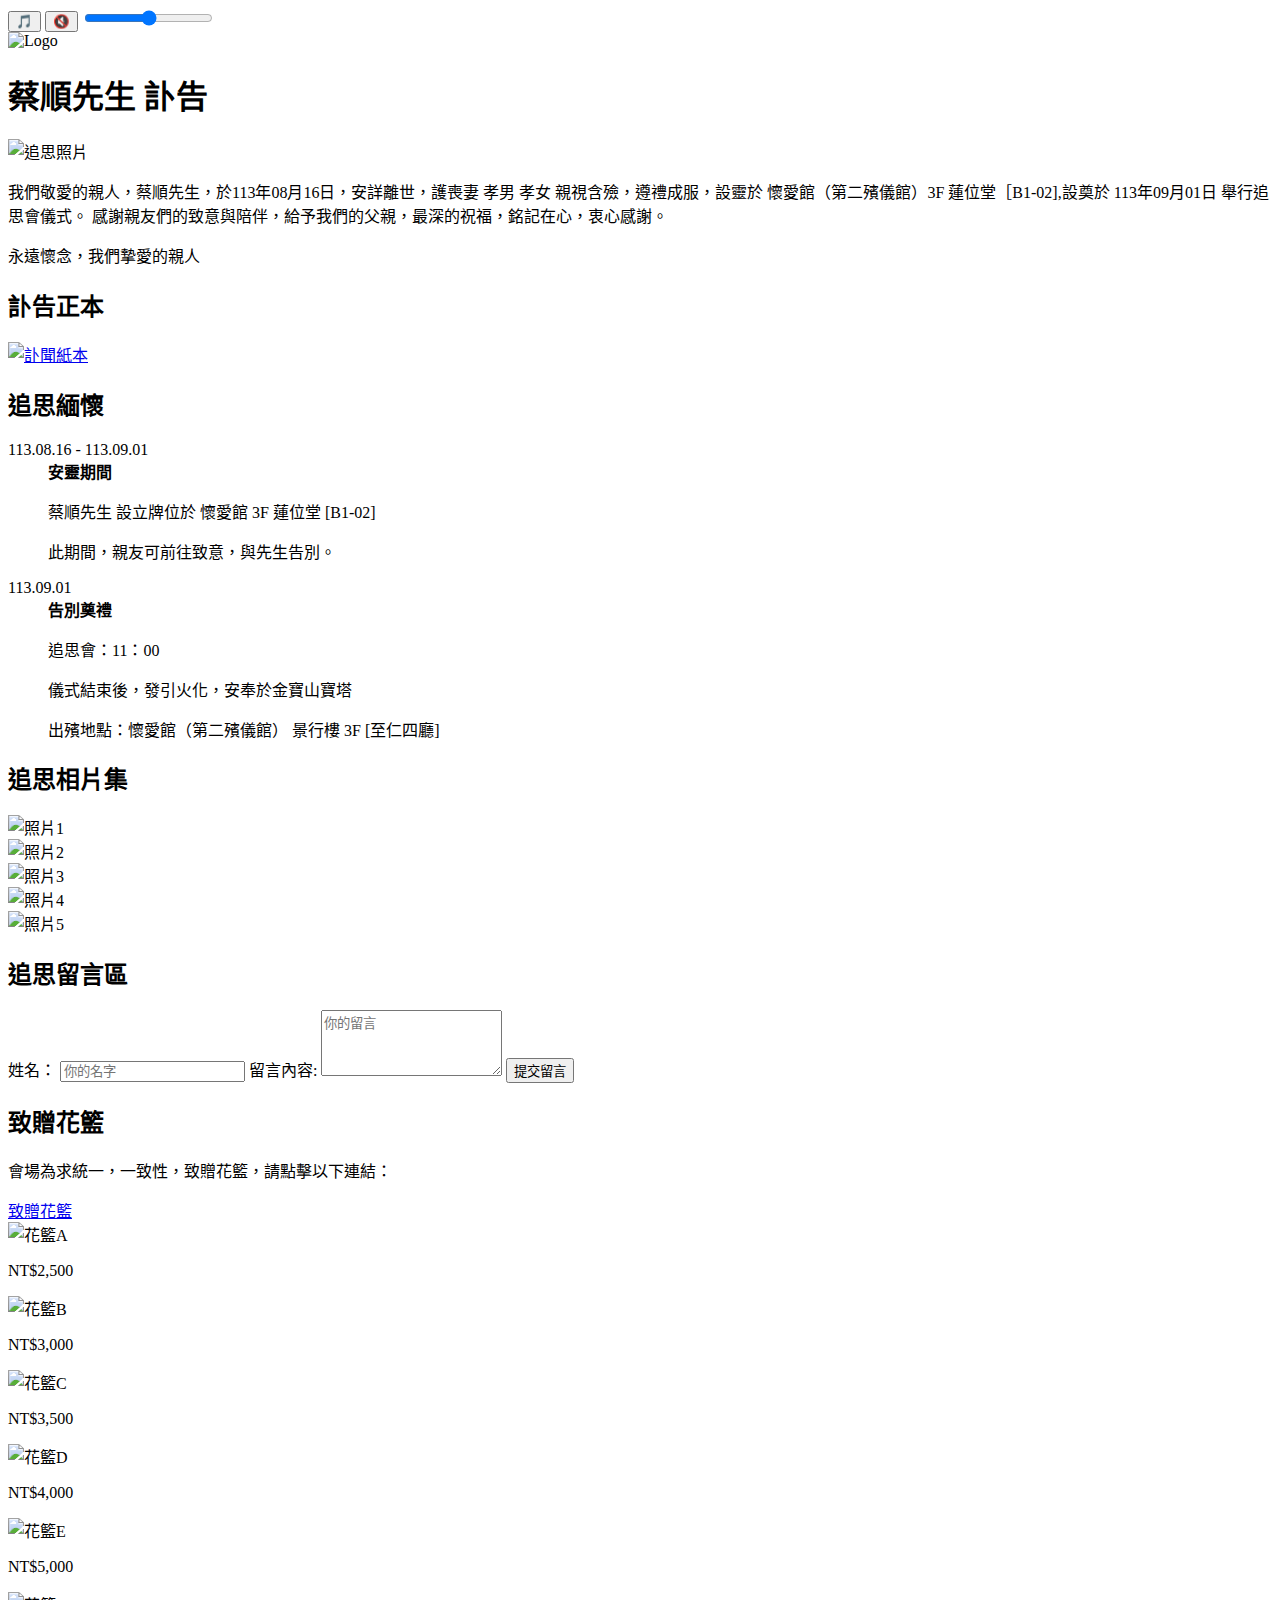
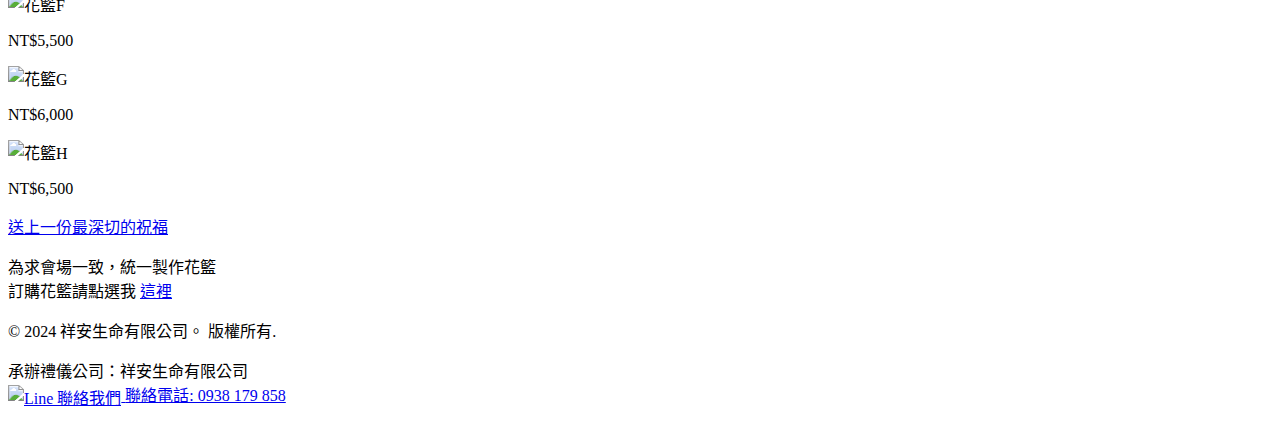
==== TsiaShun.html @ 64834c4f "Create TsiaShun.html" ====
<!DOCTYPE html>
<html lang="zh-TW">
<head>
    <meta charset="UTF-8">
    <meta name="viewport" content="width=device-width, initial-scale=1.0">
    <title>訃聞公告</title>
    <link rel="stylesheet" href="obituary.css">
    <link rel="stylesheet" href="https://cdn.jsdelivr.net/npm/slick-carousel@1.8.1/slick/slick.css">
    <link rel="stylesheet" href="https://cdn.jsdelivr.net/npm/slick-carousel@1.8.1/slick/slick-theme.css">
    <script src="https://cdn.jsdelivr.net/npm/slick-carousel@1.8.1/slick/slick.min.js" defer></script>
    <script src="obituary.js" defer></script>
</head>
<body>
    <!-- 背景音樂控件 -->
    <audio id="background-music" loop>
        <source src="終章.mp4" type="audio/mp3">
        您的瀏覽器不支援音訊播放。
    </audio>
    <div class="music-controls">
        <button onclick="document.getElementById('background-music').play()">🎵</button>
        <button onclick="document.getElementById('background-music').pause()">🔇</button>
        <input type="range" min="0" max="1" step="0.1" onchange="document.getElementById('background-music').volume = this.value">
    </div>

    <header>
        <img src="image/logo.png" alt="Logo" class="logo">
        <h1>蔡順先生 訃告</h1>
    </header>

    <main>
        <section class="main-photo-section">
            <img id="main-photo" src="IMG_7703.jpeg" alt="追思照片">
            <p id="life-story">
                我們敬愛的親人，蔡順先生，於113年08月16日，安詳離世，護喪妻 孝男 孝女 親視含殮，遵禮成服，設靈於 懷愛館（第二殯儀館）3F 蓮位堂［B1-02],設奠於 113年09月01日 舉行追思會儀式。 感謝親友們的致意與陪伴，給予我們的父親，最深的祝福，銘記在心，衷心感謝。
            </p>
        </section>

        <div class="motto">永遠懷念，我們摯愛的親人</div>

        <section class="paper-obituary-section">
            <h2>訃告正本</h2>
            <a href="IMG_7708.jpeg" data-lightbox="paper-obituary" data-title="訃聞紙本">
                <img id="paper-obituary" src="IMG_7708.jpeg" alt="訃聞紙本">
            </a>
        </section>

        <section id="timeline">
    <h2>追思緬懷</h2>
    <div class="VivaTimeline">
        <dl>
            <dt>113.08.16 - 113.09.01</dt>
            <dd class="pos-right">
                <div class="circ"></div>
                <div class="time"></div>
                <div class="event">
                    <div class="events-header"><strong>安靈期間</strong></div>
                    <div class="events-body">
                        <p>蔡順先生 設立牌位於 懷愛館 3F 蓮位堂 [B1-02]</p>
                        <p>此期間，親友可前往致意，與先生告別。</p>
                    </div>
                </div>
            </dd>
            <dt>113.09.01</dt>
            <dd class="pos-left">
                <div class="circ"></div>
                <div class="time"></div>
                <div class="event">
                    <div class="events-header"><strong>告別奠禮</strong></div>
                    <div class="events-body">
                        <p>追思會：11：00</p>
                        <p>儀式結束後，發引火化，安奉於金寶山寶塔</p>
                        <p>出殯地點：懷愛館（第二殯儀館） 景行樓 3F [至仁四廳]</p>
                    </div>
                </div>
            </dd>
        </dl>
    </div>
</section>

      <section id="slideshow">
    <h2>追思相片集</h2>
    <div class="slideshow-container">
        <div><img src="image/photo1.jpg" alt="照片1"></div>
        <div><img src="image/photo2.jpg" alt="照片2"></div>
        <div><img src="image/photo3.jpg" alt="照片3"></div>
        <div><img src="image/photo4.jpg" alt="照片4"></div>
        <div><img src="image/photo5.jpg" alt="照片5"></div>
    </div>
</section>

        <section id="comments-section">
            <h2>追思留言區</h2>
            <form id="comment-form">
                <label for="comment-name">姓名：</label>
                <input type="text" id="comment-name" placeholder="你的名字" required>
                <label for="comment-message">留言內容:</label>
                <textarea id="comment-message" rows="4" placeholder="你的留言" required></textarea>
                <button type="submit">提交留言</button>
            </form>
            <div id="comments-container">
                <!-- 留言區內容將動態插入 -->
            </div>
        </section>

        <section id="donate-flower">
            <h2>致贈花籃</h2>
            <p>會場為求統一，一致性，致贈花籃，請點擊以下連結：</p>
            <a href="javascript:void(0);" id="show-flower-baskets" class="btn">致贈花籃</a>
            <div id="flower-basket-gallery">
                <!-- 花籃選項 -->
                <div class="flower-basket-item">
                    <img src="image/花籃A.JPG" alt="花籃A">
                    <p class="price">NT$2,500</p>
                </div>
                <div class="flower-basket-item">
                    <img src="image/花籃B.JPG" alt="花籃B">
                    <p class="price">NT$3,000</p>
                </div>
                <div class="flower-basket-item">
                    <img src="image/花籃C.JPG" alt="花籃C">
                    <p class="price">NT$3,500</p>
                </div>
                <div class="flower-basket-item">
                    <img src="image/花籃D.JPG" alt="花籃D">
                    <p class="price">NT$4,000</p>
                </div>
                <div class="flower-basket-item">
                    <img src="image/花籃E.JPG" alt="花籃E">
                    <p class="price">NT$5,000</p>
                </div>
                <div class="flower-basket-item">
                    <img src="image/花籃F.JPG" alt="花籃F">
                    <p class="price">NT$5,500</p>
                </div>
                <div class="flower-basket-item">
                    <img src="image/花籃G.JPG" alt="花籃G">
                    <p class="price">NT$6,000</p>
                </div>
                <div class="flower-basket-item">
                    <img src="image/花籃H.JPG" alt="花籃H">
                    <p class="price">NT$6,500</p>
                </div>
            </div>
            <p><a href="https://line.me/ti/p/TuM5y_Of6I" target="_blank">送上一份最深切的祝福</a></p>
            <p>為求會場一致，統一製作花籃<br>訂購花籃請點選我 <a href="https://line.me/ti/p/TuM5y_Of6I" target="_blank">這裡</a></p>
        </section>
    </main>

    <footer>
        <p>&copy; 2024 祥安生命有限公司。 版權所有.</p>
        <p>
            承辦禮儀公司：祥安生命有限公司<br>
            <a href="https://line.me/ti/p/TuM5y_Of6I" target="_blank">
    <img src="image/行.png" alt="Line 聯絡我們" style="vertical-align: middle; width: 24px; height: 24px;">
            <a href="tel:+886938179858">聯絡電話:  0938 179 858</a>
        </p>
    </footer>
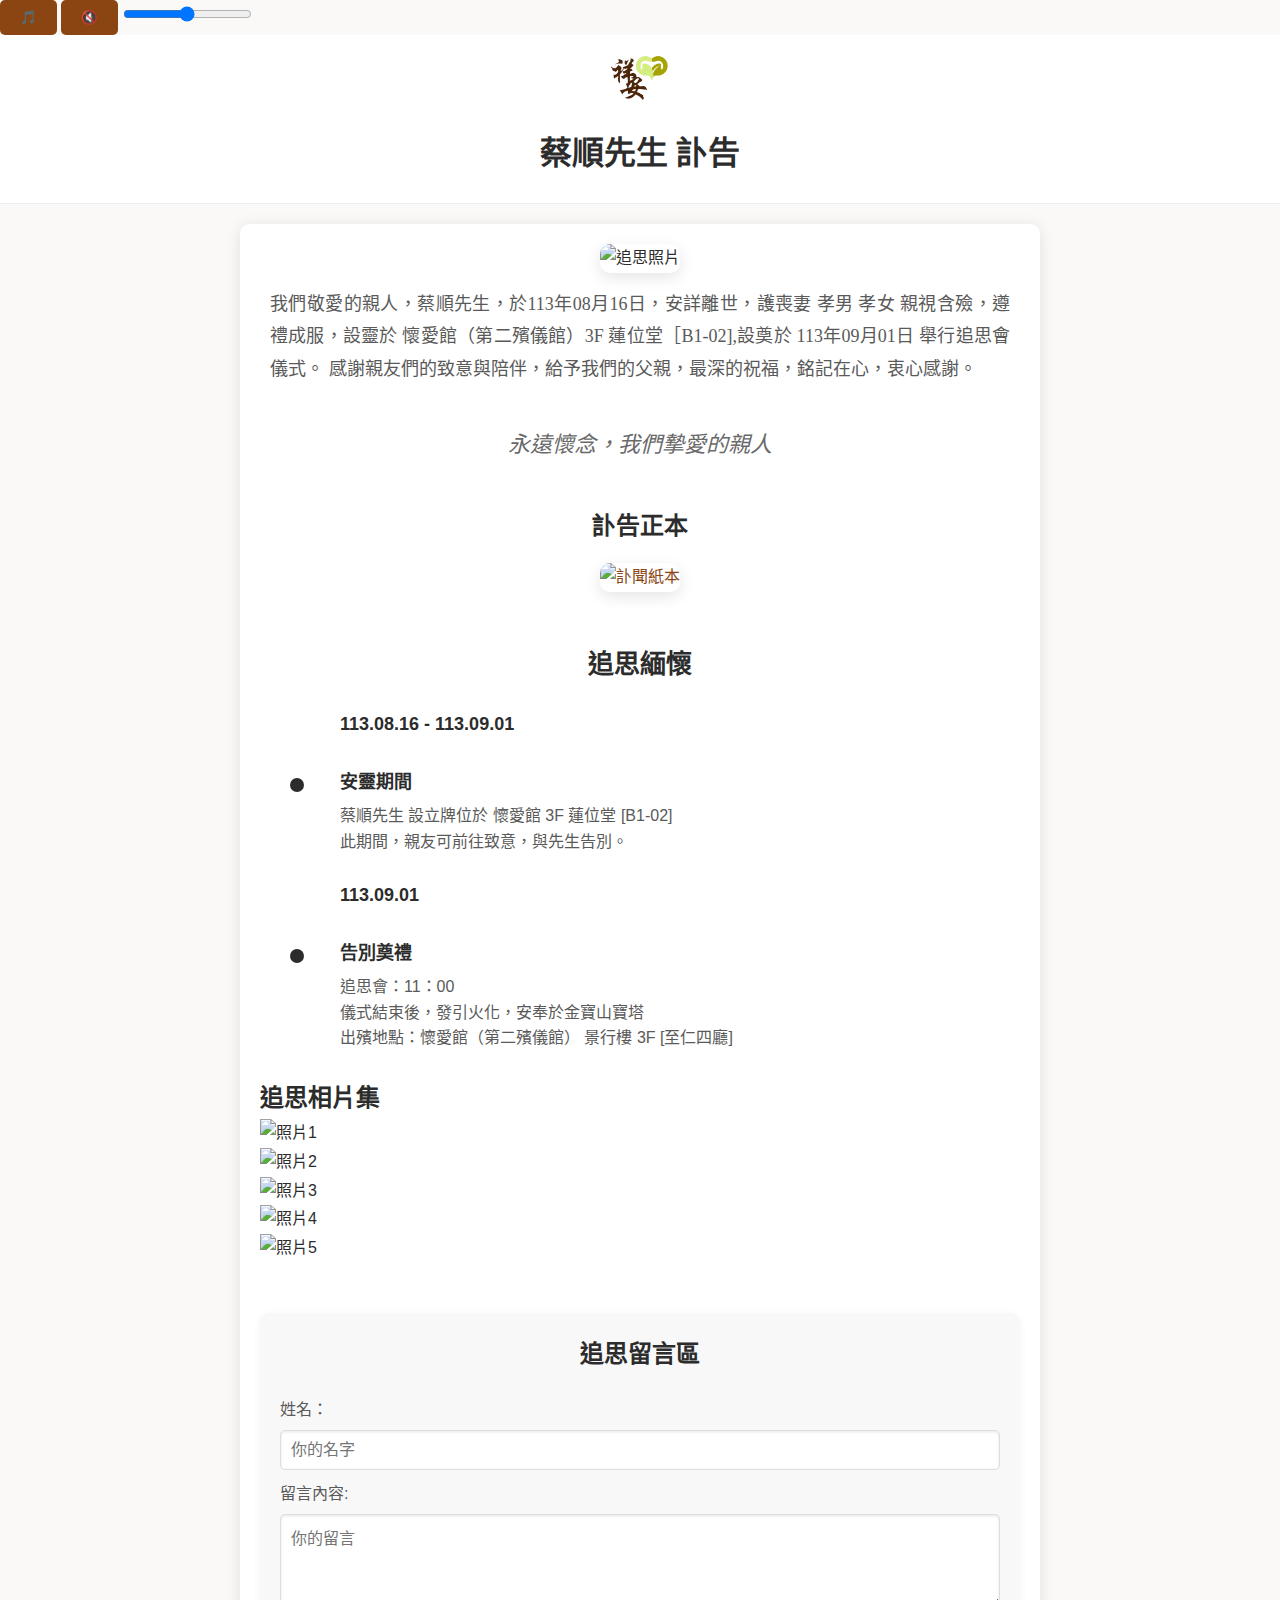
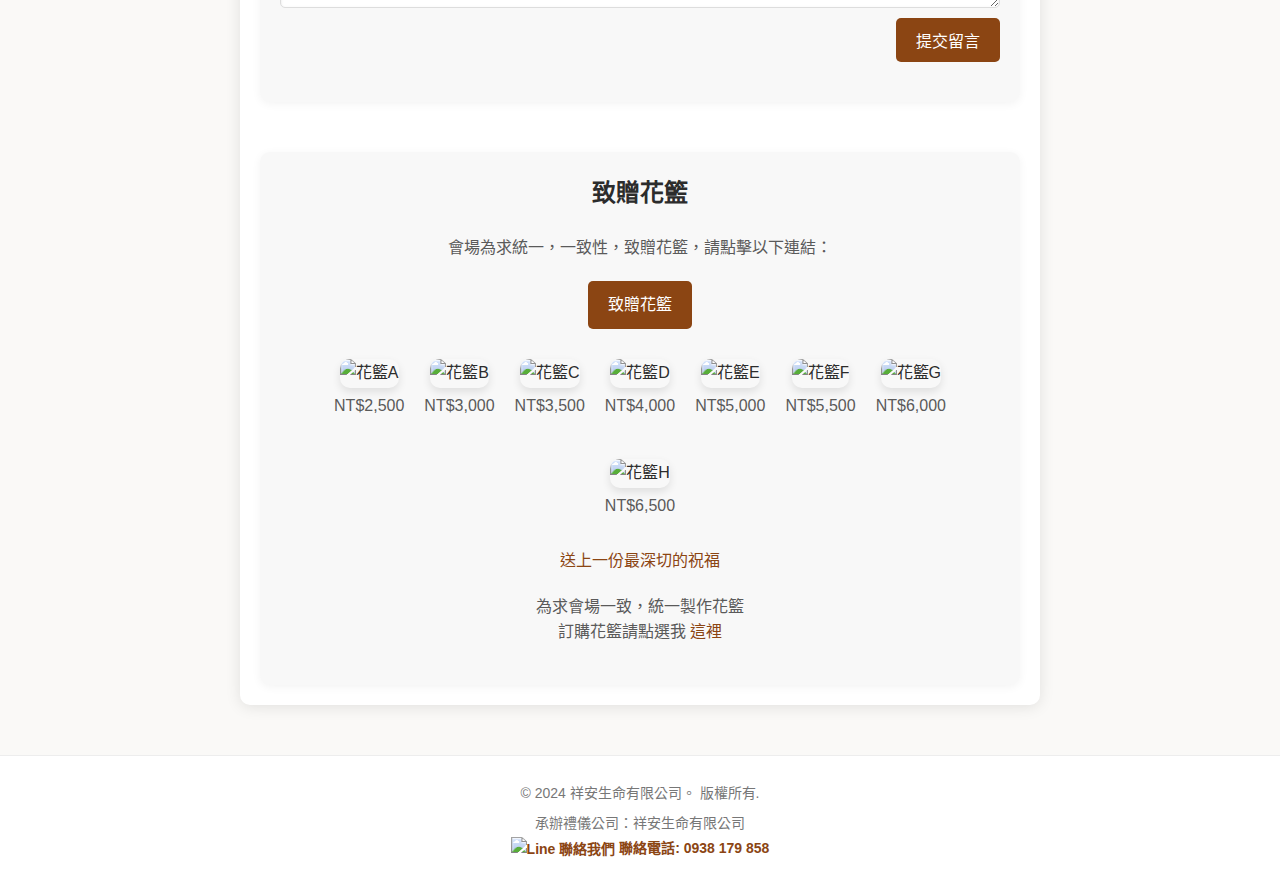
==== commit 21a32c05: "Update TsiaShun.html" ====
--- a/TsiaShun.html
+++ b/TsiaShun.html
@@ -39,7 +39,7 @@
 
         <section class="paper-obituary-section">
             <h2>訃告正本</h2>
-            <a href="IMG_7708.jpeg" data-lightbox="paper-obituary" data-title="訃聞紙本">
+            <a href="image/主頁.jpeg" data-lightbox="paper-obituary" data-title="訃聞紙本">
                 <img id="paper-obituary" src="IMG_7708.jpeg" alt="訃聞紙本">
             </a>
         </section>
--- a/obituary.css
+++ b/obituary.css
@@ -0,0 +1,886 @@
+/* 背景與字體樣式 */
+/* 字体引入 */
+@font-face {
+    font-family: 'CustomFont';
+    src: url('清松手写体5.ttf') format('truetype');
+    font-weight: normal;
+    font-style: normal;
+}
+
+/* 基本样式 */
+body {
+    font-family: 'CustomFont', Arial, Helvetica, sans-serif; /* 使用自定义字体，并添加备选方案 */
+    color: #2C2C2C;
+    background-color: #FAF9F7;
+    margin: 0;
+    padding: 0;
+    line-height: 1.8;
+}
+
+/* 頁眉設計 */
+header {
+    text-align: center;
+    background-color: #FFF;
+    padding: 20px 0;
+    border-bottom: 1px solid #EDEDED;
+}
+
+header .logo {
+    max-width: 60px; /* 縮小Logo */
+    margin-bottom: 15px;
+}
+
+header p {
+    font-size: 24px;
+    color: #2C2C2C;
+    margin: 0;
+}
+
+/* 主要內容設計 */
+main {
+    padding: 20px;
+    max-width: 800px;
+    margin: 20px auto;
+    background-color: #FFF;
+    border-radius: 10px;
+    box-shadow: 0 2px 15px rgba(0, 0, 0, 0.1);
+}
+
+/* 圖片區塊設計 */
+.main-photo-section {
+    text-align: center;
+    margin-bottom: 20px;
+}
+
+.main-photo-section img {
+    width: 100%;
+    max-width: 350px;
+    border-radius: 10px;
+    box-shadow: 0 5px 15px rgba(0, 0, 0, 0.1);
+    transition: transform 0.3s ease;
+}
+
+.main-photo-section img:hover {
+    transform: scale(1.05);
+}
+
+.main-photo-section p {
+    font-family: 'Merriweather', serif;
+    font-size: 18px;
+    color: #5A5A5A;
+    margin-top: 15px;
+    padding: 0 10px;
+    text-align: justify;
+}
+
+/* 標語區塊 */
+.motto {
+    text-align: center;
+    font-family: 'Cormorant Garamond', serif;
+    font-size: 22px;
+    color: #6A6A6A;
+    margin: 40px 0;
+    font-style: italic;
+}
+
+/* 訃聞區塊設計 */
+.paper-obituary-section {
+    text-align: center;
+    margin-bottom: 20px;
+}
+
+.paper-obituary-section h2 {
+    font-size: 24px;
+    font-family: 'Lora', serif;
+    color: #2C2C2C;
+    margin-bottom: 15px;
+}
+
+.paper-obituary-section img {
+    width: 100%;
+    max-width: 600px;
+    border-radius: 10px;
+    box-shadow: 0 5px 15px rgba(0, 0, 0, 0.1);
+    cursor: pointer;
+    transition: transform 0.3s ease;
+}
+
+.paper-obituary-section img:hover {
+    transform: scale(1.05);
+}
+
+/* 時間軸設計 */
+#timeline {
+    margin-top: 50px;
+}
+
+#timeline h2 {
+    text-align: center;
+    font-family: 'Lora', serif;
+    font-size: 26px;
+    color: #2C2C2C;
+    margin-bottom: 20px;
+}
+
+.VivaTimeline dl {
+    display: flex;
+    flex-direction: column;
+    position: relative;
+    padding-left: 30px;
+}
+
+.VivaTimeline dt,
+.VivaTimeline dd {
+    position: relative;
+    margin: 0;
+    padding: 0;
+    margin-left: 50px;
+    padding-bottom: 25px;
+    font-family: 'Source Sans Pro', sans-serif;
+    font-size: 18px;
+    transition: color 0.3s ease;
+}
+
+.VivaTimeline dt {
+    font-weight: bold;
+    color: #2C2C2C;
+}
+
+.VivaTimeline dd .circ {
+    position: absolute;
+    left: -50px;
+    top: 12px;
+    width: 14px;
+    height: 14px;
+    background-color: #2C2C2C;
+    border-radius: 50%;
+}
+
+.VivaTimeline dd .time {
+    position: absolute;
+    left: -75px;
+    top: 0;
+    font-size: 16px;
+    font-weight: bold;
+    color: #2C2C2C;
+}
+
+.VivaTimeline .events {
+    margin-left: 20px;
+}
+
+.VivaTimeline .events-header {
+    font-size: 18px;
+    color: #2C2C2C;
+    font-weight: bold;
+    margin-bottom: 5px;
+}
+
+.VivaTimeline .events-body {
+    font-size: 16px;
+    color: #5A5A5A;
+    line-height: 1.6;
+}
+
+.VivaTimelinedt:hover,
+.VivaTimeline dd:hover {
+    color: #8B4513;
+}
+
+/* 重設默認樣式 */
+* {
+    margin: 0;
+    padding: 0;
+    box-sizing: border-box;
+}
+
+/* 背景與字體樣式 */
+/* 字体引入 */
+@font-face {
+    font-family: 'CustomFont';
+    src: url('清松手写体5.ttf') format('truetype');
+    font-weight: normal;
+    font-style: normal;
+}
+
+/* 基本样式 */
+body {
+    font-family: 'CustomFont', Arial, Helvetica, sans-serif; /* 使用自定义字体，并添加备选方案 */
+    color: #2C2C2C;
+    background-color: #FAF9F7;
+    margin: 0;
+    padding: 0;
+    line-height: 1.8;
+}
+
+/* 頁眉設計 */
+header {
+    text-align: center;
+    background-color: #FFF;
+    padding: 20px 0;
+    border-bottom: 1px solid #EDEDED;
+}
+
+header .logo {
+    max-width: 60px; /* 縮小Logo */
+    margin-bottom: 15px;
+}
+
+header p {
+    font-size: 24px;
+    color: #2C2C2C;
+    margin: 0;
+}
+
+/* 主要內容設計 */
+main {
+    padding: 20px;
+    max-width: 800px;
+    margin: 20px auto;
+    background-color: #FFF;
+    border-radius: 10px;
+    box-shadow: 0 2px 15px rgba(0, 0, 0, 0.1);
+}
+
+/* 圖片區塊設計 */
+.main-photo-section {
+    text-align: center;
+    margin-bottom: 20px;
+}
+
+.main-photo-section img {
+    width: 100%;
+    max-width: 350px;
+    border-radius: 10px;
+    box-shadow: 0 5px 15px rgba(0, 0, 0, 0.1);
+    transition: transform 0.3s ease;
+}
+
+.main-photo-section img:hover {
+    transform: scale(1.05);
+}
+
+.main-photo-section p {
+    font-family: 'Merriweather', serif;
+    font-size: 18px;
+    color: #5A5A5A;
+    margin-top: 15px;
+    padding: 0 10px;
+    text-align: justify;
+}
+
+/* 標語區塊 */
+.motto {
+    text-align: center;
+    font-family: 'Cormorant Garamond', serif;
+    font-size: 22px;
+    color: #6A6A6A;
+    margin: 40px 0;
+    font-style: italic;
+}
+
+/* 訃聞區塊設計 */
+.paper-obituary-section {
+    text-align: center;
+    margin-bottom: 20px;
+}
+
+.paper-obituary-section h2 {
+    font-size: 24px;
+    font-family: 'Lora', serif;
+    color: #2C2C2C;
+    margin-bottom: 15px;
+}
+
+.paper-obituary-section img {
+    width: 100%;
+    max-width: 600px;
+    border-radius: 10px;
+    box-shadow: 0 5px 15px rgba(0, 0, 0, 0.1);
+    cursor: pointer;
+    transition: transform 0.3s ease;
+}
+
+.paper-obituary-section img:hover {
+    transform: scale(1.05);
+}
+
+/* 時間軸設計 */
+#timeline {
+    margin-top: 50px;
+}
+
+#timeline h2 {
+    text-align: center;
+    font-family: 'Lora', serif;
+    font-size: 26px;
+    color: #2C2C2C;
+    margin-bottom: 20px;
+}
+
+.VivaTimeline dl {
+    display: flex;
+    flex-direction: column;
+    position: relative;
+    padding-left: 30px;
+}
+
+.VivaTimeline dt,
+.VivaTimeline dd {
+    position: relative;
+    margin: 0;
+    padding: 0;
+    margin-left: 50px;
+    padding-bottom: 25px;
+    font-family: 'Source Sans Pro', sans-serif;
+    font-size: 18px;
+    transition: color 0.3s ease;
+}
+
+.VivaTimeline dt {
+    font-weight: bold;
+    color: #2C2C2C;
+}
+
+.VivaTimeline dd .circ {
+    position: absolute;
+    left: -50px;
+    top: 12px;
+    width: 14px;
+    height: 14px;
+    background-color: #2C2C2C;
+    border-radius: 50%;
+}
+
+.VivaTimeline dd .time {
+    position: absolute;
+    left: -75px;
+    top: 0;
+    font-size: 16px;
+    font-weight: bold;
+    color: #2C2C2C;
+}
+
+.VivaTimeline .events {
+    margin-left: 20px;
+}
+
+.VivaTimeline .events-header {
+    font-size: 18px;
+    color: #2C2C2C;
+    font-weight: bold;
+    margin-bottom: 5px;
+}
+
+.VivaTimeline .events-body {
+    font-size: 16px;
+    color: #5A5A5A;
+    line-height: 1.6;
+}
+
+.VivaTimeline dt:hover,
+.VivaTimeline dd:hover {
+    color: #8B4513;
+}
+
+/* 留言區塊設計 */
+#comments-section {
+    margin-top: 50px;
+    padding: 20px;
+    background-color: #F8F8F8;
+    border-radius: 10px;
+    box-shadow: 0 2px 10px rgba(0, 0, 0, 0.05);
+}
+
+#comments-section h2 {
+    font-family: 'Lora', serif;
+    font-size: 24px;
+    color: #2C2C2C;
+    text-align: center;
+    margin-bottom: 20px;
+}
+
+#comment-form {
+    display: flex;
+    flex-direction: column;
+    margin-bottom: 20px;
+}
+
+#comment-form label {
+    font-family: 'Source Sans Pro', sans-serif;
+    font-size: 16px;
+    color: #5A5A5A;
+    margin-bottom: 5px;
+}
+
+#comment-form input,
+#comment-form textarea {
+    padding: 10px;
+    font-size: 16px;
+    border: 1px solid #DDD;
+    border-radius: 5px;
+    margin-bottom: 10px;
+    font-family: 'Source Sans Pro', sans-serif;
+    background-color: #FFF;
+    box-shadow: inset 0 1px 3px rgba(0, 0, 0, 0.1);
+}
+
+#comment-form input:focus,
+#comment-form textarea:focus {
+    border-color: #8B4513;
+    outline: none;
+}
+
+#comment-form button {
+    padding: 10px 20px;
+    font-size: 16px;
+    font-family: 'Source Sans Pro', sans-serif;
+    background-color: #8B4513;
+    color: #FFF;
+    border: none;
+    border-radius: 5px;
+    cursor: pointer;
+    align-self: flex-end;
+    transition: background-color 0.3s ease;
+}
+
+#comment-form button:hover {
+    background-color: #A0522D;
+}
+
+#comments-container {
+    margin-top: 20px;
+}
+
+#comments-container .comment {
+    margin-bottom: 15px;
+    padding: 10px;
+    background-color: #FFF;
+    border: 1px solid #EEE;
+    border-radius: 5px;
+    box-shadow: 0 2px 10px rgba(0, 0, 0, 0.05);
+}
+
+#comments-container .comment .comment-name {
+    font-weight: bold;
+    color: #2C2C2C;
+}
+
+#comments-container .comment .comment-message {
+    font-size: 16px;
+    color: #5A5A5A;
+    margin-top: 5px;
+    line-height: 1.6;
+}
+
+/* 花籃捐贈區設計 */
+#donate-flower {
+    margin-top: 50px;
+    padding: 20px;
+    background-color: #F8F8F8;
+    border-radius: 10px;
+    box-shadow: 0 2px 10px rgba(0, 0, 0, 0.05);
+    text-align: center;
+}
+
+#donate-flower h2 {
+    font-family: 'Lora', serif;
+    font-size: 24px;
+    color: #2C2C2C;
+    margin-bottom: 20px;
+}
+
+#donate-flower p {
+    font-family: 'Source Sans Pro', sans-serif;
+    font-size: 16px;
+    color: #5A5A5A;
+    line-height: 1.6;
+    margin-bottom: 20px;
+}
+
+#show-flower-baskets {
+    display: inline-block;
+    padding: 10px 20px;
+    font-size: 16px;
+    font-family: 'Source Sans Pro', sans-serif;
+    background-color: #8B4513;
+    color: #FFF;
+    border: none;
+    border-radius: 5px;
+    cursor: pointer;
+    text-decoration: none;
+    transition: background-color 0.3s ease;
+}
+
+#show-flower-baskets:hover {
+    background-color: #A0522D;
+}
+
+#flower-basket-gallery {
+    display: flex;
+    flex-wrap: wrap;
+    justify-content: center;
+    margin-top:20px;
+}
+
+.flower-basket-item {
+    margin: 10px;
+    text-align: center;
+    transition: transform 0.3s ease;
+}
+
+.flower-basket-item img {
+    width: 150px;
+    height: auto;
+    border-radius: 10px;
+    box-shadow: 0 4px 8px rgba(0, 0, 0, 0.1);
+    cursor: pointer;
+    transition: transform 0.3s ease;
+}
+
+.flower-basket-item img:hover {
+    transform: scale(1.1);
+}
+
+.flower-basket-item .price {
+    margin-top: 5px;
+    font-family: 'Lora', serif;
+    font-size: 18px;
+    color: #2C2C2C;
+}
+
+/* 頁腳設計 */
+footer {
+    text-align: center;
+    padding: 20px;
+    background-color: #FFF;
+    border-top: 1px solid #EDEDED;
+    margin-top: 50px;
+}
+
+footer p {
+    font-family: 'Source Sans Pro', sans-serif;
+    font-size: 14px;
+    color: #777;
+    margin: 5px 0;
+}
+
+footer a {
+    color: #8B4513;
+    text-decoration: none;
+    font-weight: bold;
+    transition: color 0.3s ease;
+}
+
+footer a:hover {
+    color: #A0522D;
+}
+
+/* Lightbox2 自訂邊框顏色 */
+.lb-data .lb-close, .lb-data .lb-caption {
+    color: #2C2C2C;
+}
+
+/* 設置互動性質感 */
+a {
+    color: #8B4513;
+    transition: color 0.3s ease;
+    text-decoration: none;
+}
+
+a:hover {
+    color: #A0522D;
+    text-decoration: underline;
+}
+
+button {
+    font-family: 'Source Sans Pro', sans-serif;
+    background-color: #8B4513;
+    color: #FFF;
+    border: none;
+    border-radius: 5px;
+    padding: 10px 20px;
+    cursor: pointer;
+    transition: background-color 0.3s ease;
+}
+
+button:hover {
+    background-color: #A0522D;
+}
+
+/* 圖片彈出效果設置 */
+img[data-lightbox] {
+    cursor: zoom-in;
+    transition: transform 0.3s ease, box-shadow 0.3s ease;
+}
+
+img[data-lightbox]:hover {
+    transform: scale(1.05);
+    box-shadow: 0 5px 15px rgba(0, 0, 0, 0.2);
+}
+
+/* 表單元素設置 */
+input[type="text"], input[type="email"], textarea {
+    padding: 10px;
+    border: 1px solid #DDD;
+    border-radius: 5px;
+    margin-bottom: 15px;
+    width: 100%;
+    font-family: 'Source Sans Pro', sans-serif;
+}
+
+input[type="text"]:focus, input[type="email"]:focus, textarea:focus {
+    border-color: #8B4513;
+    outline: none;
+}
+
+/* 留言區塊設計 */
+#comments-section {
+    margin-top: 50px;
+    padding: 20px;
+    background-color: #F8F8F8;
+    border-radius: 10px;
+    box-shadow: 0 2px 10px rgba(0, 0, 0, 0.05);
+}
+
+#comments-section h2 {
+    font-family: 'Lora', serif;
+    font-size: 24px;
+    color: #2C2C2C;
+    text-align: center;
+    margin-bottom: 20px;
+}
+
+#comment-form {
+    display: flex;
+    flex-direction: column;
+    margin-bottom: 20px;
+}
+
+#comment-form label {
+    font-family: 'Source Sans Pro', sans-serif;
+    font-size: 16px;
+    color: #5A5A5A;
+    margin-bottom: 5px;
+}
+
+#comment-form input,
+#comment-form textarea {
+    padding: 10px;
+    font-size: 16px;
+    border: 1px solid #DDD;
+    border-radius: 5px;
+    margin-bottom: 10px;
+    font-family: 'Source Sans Pro', sans-serif;
+    background-color: #FFF;
+    box-shadow: inset 0 1px 3px rgba(0, 0, 0, 0.1);
+}
+
+#comment-form input:focus,
+#comment-form textarea:focus {
+    border-color: #8B4513;
+    outline: none;
+}
+
+#comment-form button {
+    padding: 10px 20px;
+    font-size: 16px;
+    font-family: 'Source Sans Pro', sans-serif;
+    background-color: #8B4513;
+    color: #FFF;
+    border: none;
+    border-radius: 5px;
+    cursor: pointer;
+    align-self: flex-end;
+    transition: background-color 0.3s ease;
+}
+
+#comment-form button:hover {
+    background-color: #A0522D;
+}
+
+#comments-container {
+    margin-top: 20px;
+}
+
+#comments-container .comment {
+    margin-bottom: 15px;
+    padding: 10px;
+    background-color: #FFF;
+    border: 1px solid #EEE;
+    border-radius: 5px;
+    box-shadow: 0 2px 10px rgba(0, 0, 0, 0.05);
+}
+
+#comments-container .comment .comment-name {
+    font-weight: bold;
+    color: #2C2C2C;
+}
+
+#comments-container .comment .comment-message {
+    font-size: 16px;
+    color: #5A5A5A;
+    margin-top: 5px;
+    line-height: 1.6;
+}
+
+/* 花籃捐贈區設計 */
+#donate-flower {
+    margin-top: 50px;
+    padding: 20px;
+    background-color: #F8F8F8;
+    border-radius: 10px;
+    box-shadow: 0 2px 10px rgba(0, 0, 0, 0.05);
+    text-align: center;
+}
+
+#donate-flower h2 {
+    font-family: 'Lora', serif;
+    font-size: 24px;
+    color: #2C2C2C;
+    margin-bottom: 20px;
+}
+
+#donate-flower p {
+    font-family: 'Source Sans Pro', sans-serif;
+    font-size: 16px;
+    color: #5A5A5A;
+    line-height: 1.6;
+    margin-bottom: 20px;
+}
+
+#show-flower-baskets {
+    display: inline-block;
+    padding: 10px 20px;
+    font-size: 16px;
+    font-family: 'Source Sans Pro', sans-serif;
+    background-color: #8B4513;
+    color: #FFF;
+    border: none;
+    border-radius: 5px;
+    cursor: pointer;
+    text-decoration: none;
+    transition: background-color 0.3s ease;
+}
+
+#show-flower-baskets:hover {
+    background-color: #A0522D;
+}
+
+#flower-basket-gallery {
+    display: flex;
+    flex-wrap: wrap;
+    justify-content: center;
+    margin-top:20px;
+}
+
+.flower-basket-item {
+    margin: 10px;
+    text-align: center;
+    transition: transform 0.3s ease;
+}
+
+.flower-basket-item img {
+    width: 150px;
+    height: auto;
+    border-radius: 10px;
+    box-shadow: 0 4px 8px rgba(0, 0, 0, 0.1);
+    cursor: pointer;
+    transition: transform 0.3s ease;
+}
+
+.flower-basket-item img:hover {
+    transform: scale(1.1);
+}
+
+.flower-basket-item .price {
+    margin-top: 5px;
+    font-family: 'Lora', serif;
+    font-size: 18px;
+    color: #2C2C2C;
+}
+
+/* 頁腳設計 */
+footer {
+    text-align: center;
+    padding: 20px;
+    background-color: #FFF;
+    border-top: 1px solid #EDEDED;
+    margin-top: 50px;
+}
+
+footer p {
+    font-family: 'Source Sans Pro', sans-serif;
+    font-size: 14px;
+    color: #777;
+    margin: 5px 0;
+}
+
+footer a {
+    color: #8B4513;
+    text-decoration: none;
+    font-weight: bold;
+    transition: color 0.3s ease;
+}
+
+footer a:hover {
+    color: #A0522D;
+}
+
+/* Lightbox2 自訂邊框顏色 */
+.lb-data .lb-close, .lb-data .lb-caption {
+    color: #2C2C2C;
+}
+
+/* 設置互動性質感 */
+a {
+    color: #8B4513;
+    transition: color 0.3s ease;
+    text-decoration: none;
+}
+
+a:hover {
+    color: #A0522D;
+    text-decoration: underline;
+}
+
+button {
+    font-family: 'Source Sans Pro', sans-serif;
+    background-color: #8B4513;
+    color: #FFF;
+    border: none;
+    border-radius: 5px;
+    padding: 10px 20px;
+    cursor: pointer;
+    transition: background-color 0.3s ease;
+}
+
+button:hover {
+    background-color: #A0522D;
+}
+
+/* 圖片彈出效果設置 */
+img[data-lightbox] {
+    cursor: zoom-in;
+    transition: transform 0.3s ease, box-shadow 0.3s ease;
+}
+
+img[data-lightbox]:hover {
+    transform: scale(1.05);
+    box-shadow: 0 5px 15px rgba(0, 0, 0, 0.2);
+}
+
+/* 表單元素設置 */
+input[type="text"], input[type="email"], textarea {
+    padding: 10px;
+    border: 1px solid #DDD;
+    border-radius: 5px;
+    margin-bottom: 15px;
+    width: 100%;
+    font-family: 'Source Sans Pro', sans-serif;
+}
+
+input[type="text"]:focus, input[type="email"]:focus, textarea:focus {
+    border-color: #8B4513;
+    outline: none;
+}
